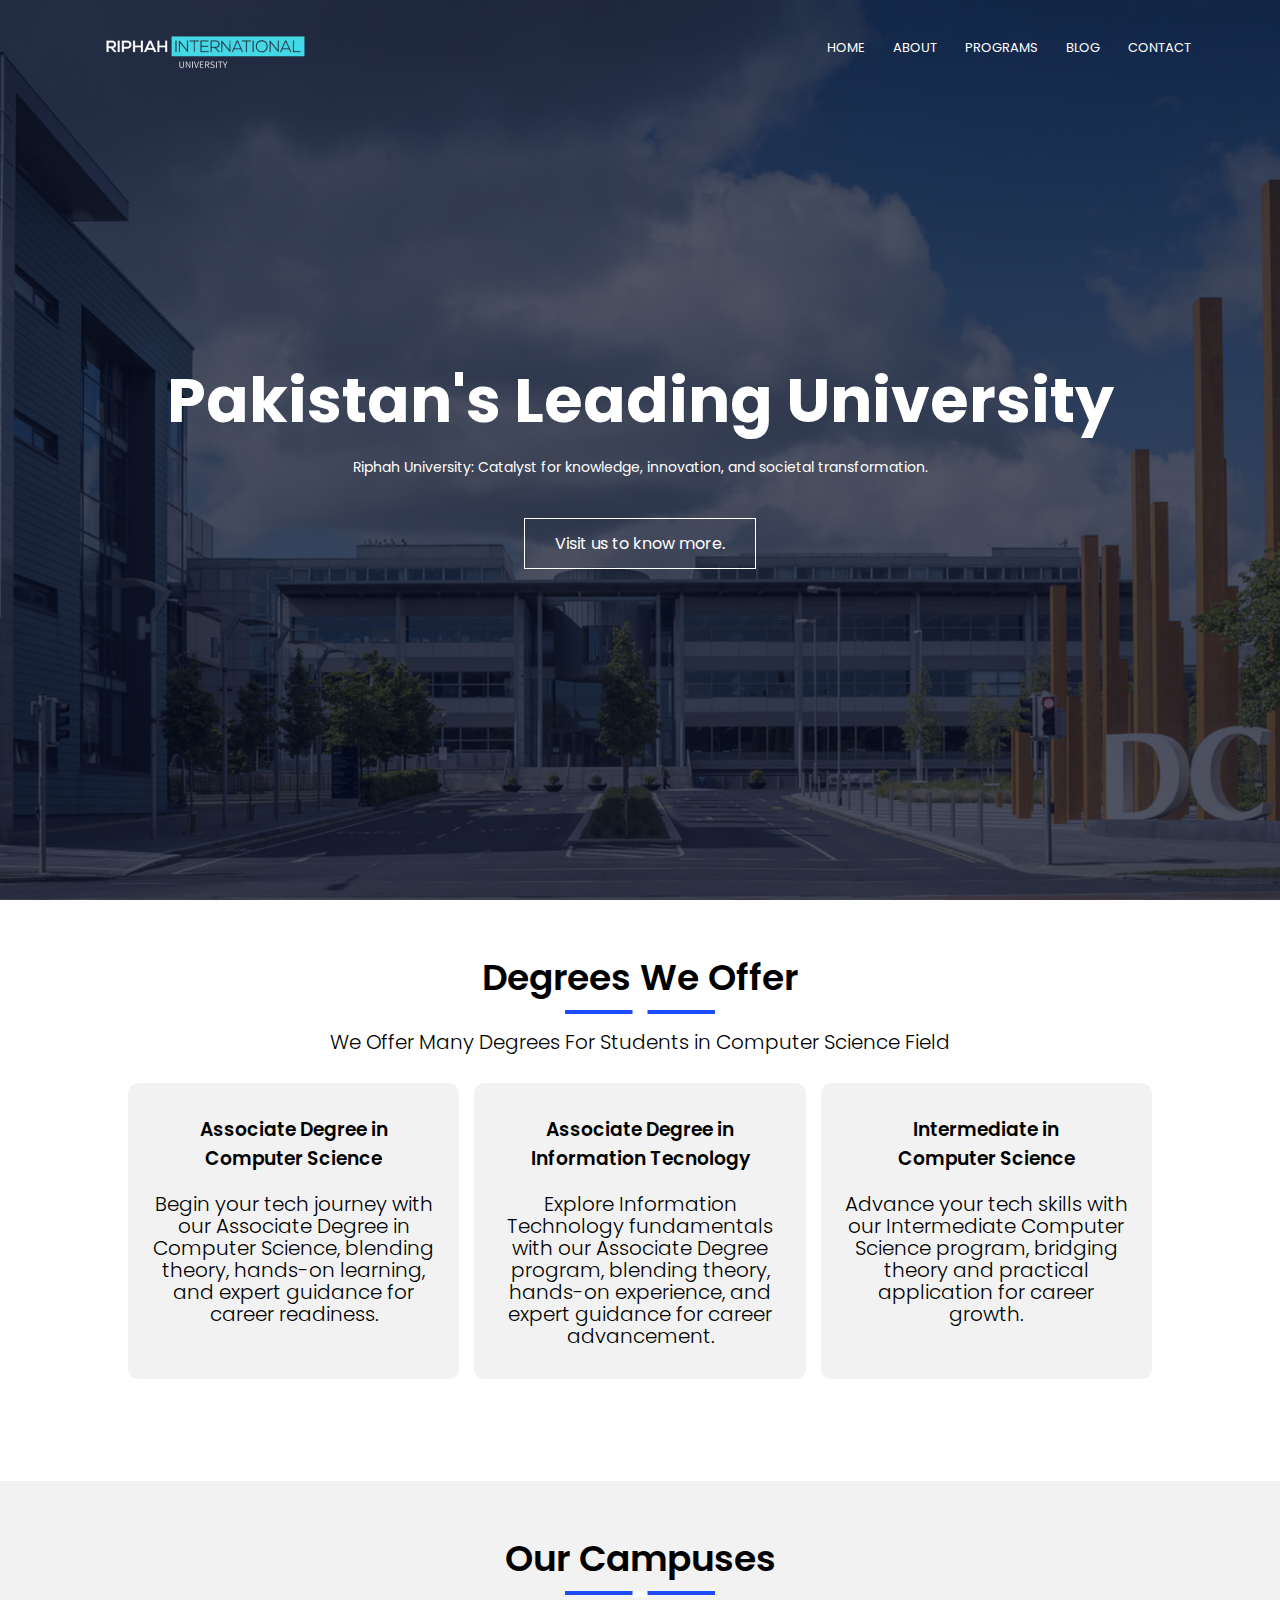
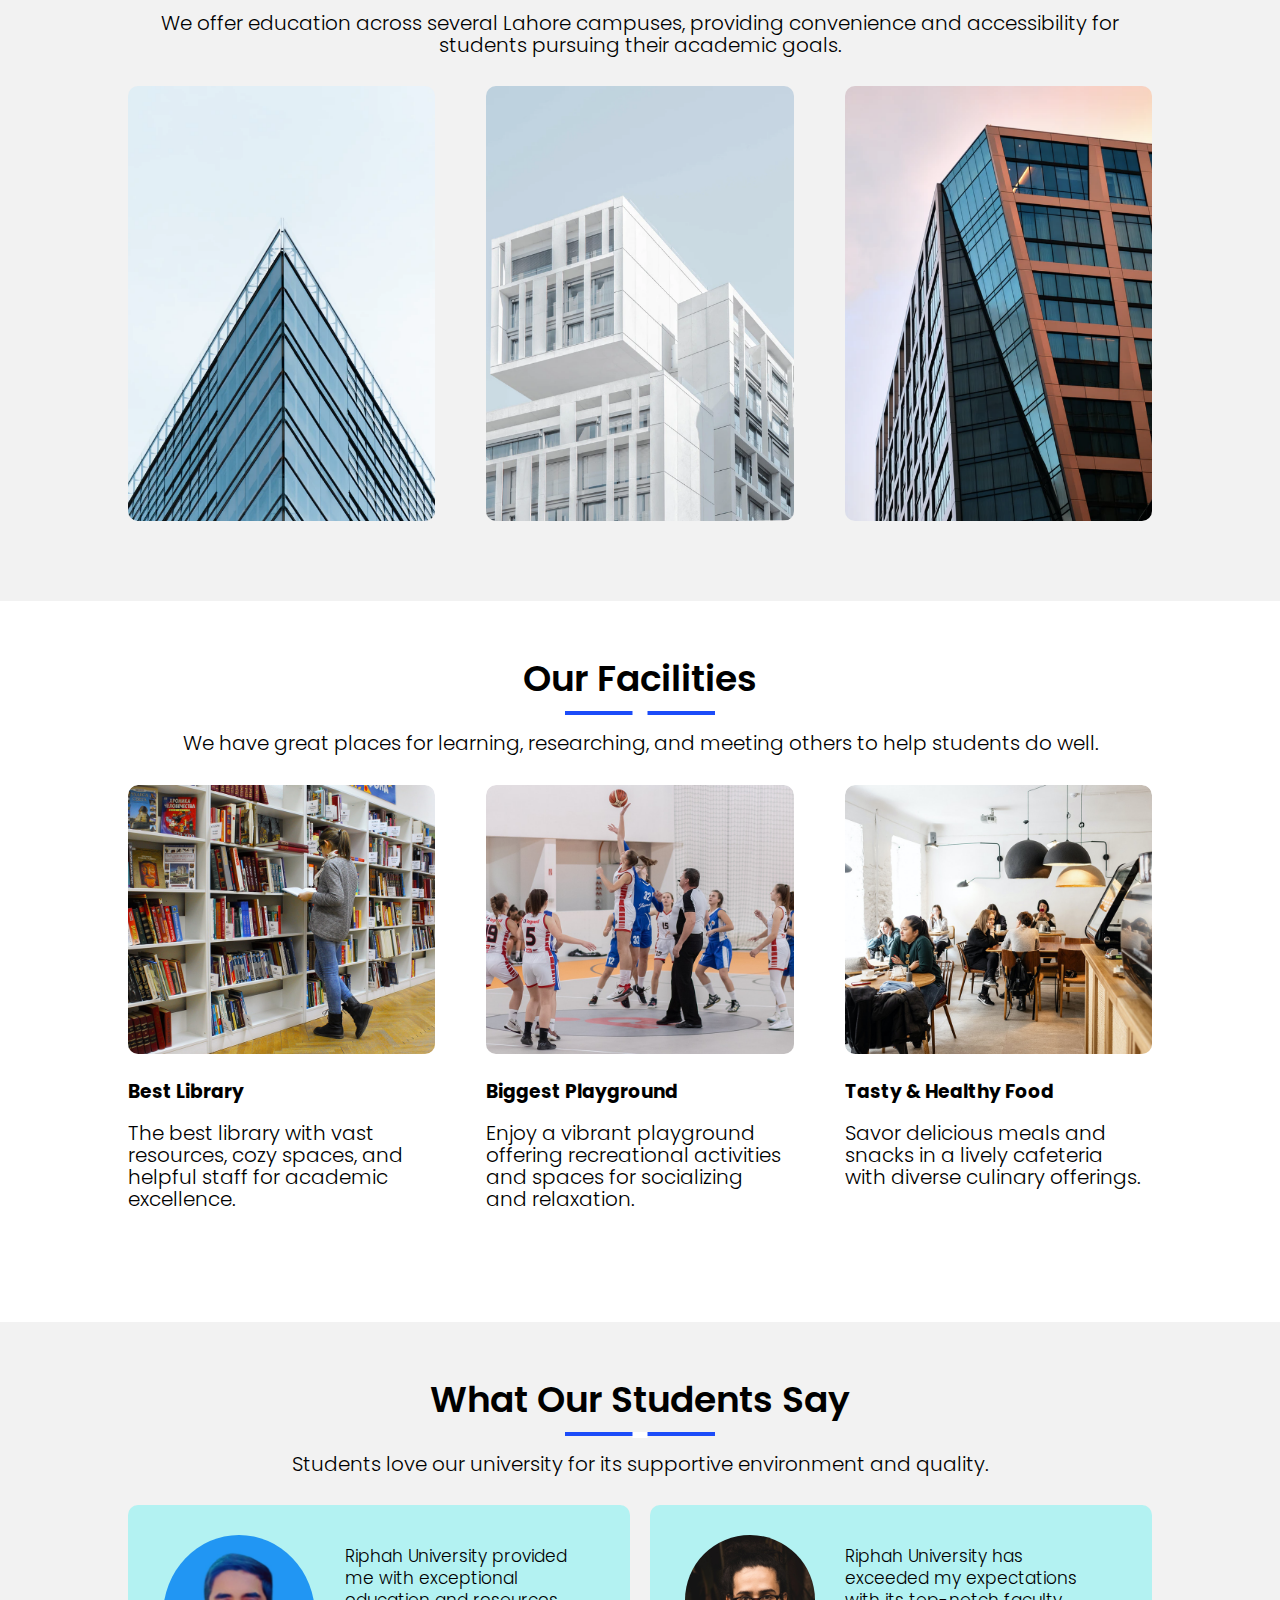
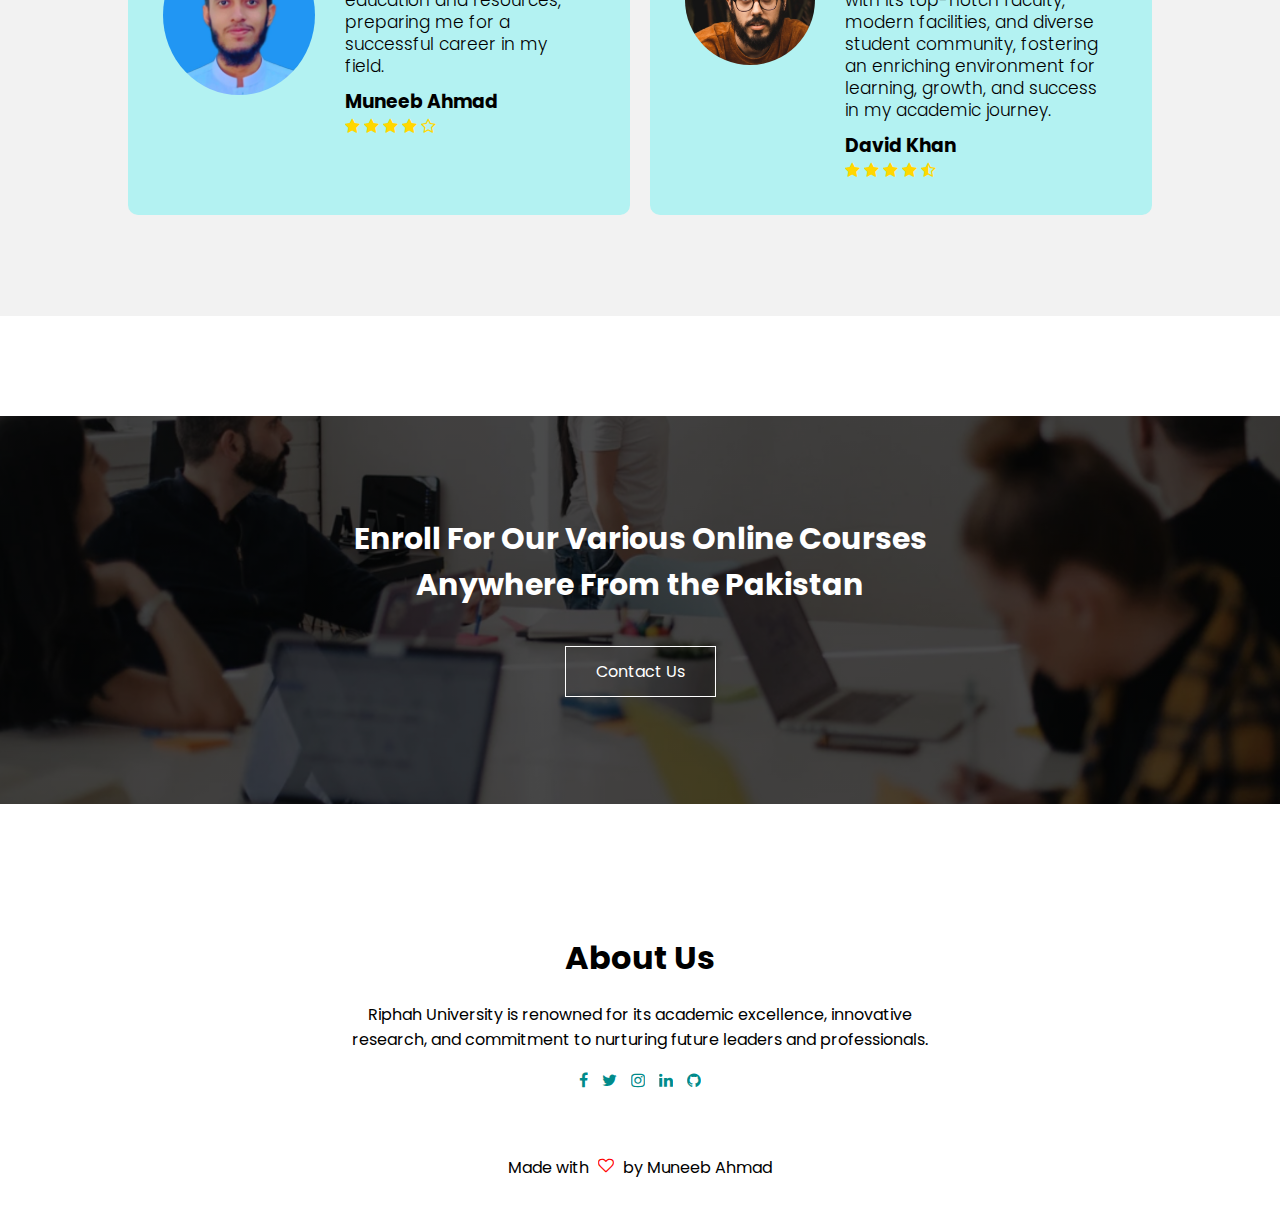
==== index.html @ b8691174 "first commit" ====
<!DOCTYPE html>
<html lang="en">
  <head>
    <meta charset="UTF-8" />
    <meta name="viewport" content="width=device-width, initial-scale=1.0" />
    <title>Riphah International University</title>
    <link rel="stylesheet" href="style.css" />
    <link rel="shortcut icon" href="images/logo.png" />
    <link rel="preconnect" href="https://fonts.googleapis.com" />
    <link rel="preconnect" href="https://fonts.gstatic.com" crossorigin />
    <link href="https://fonts.googleapis.com/css2?family=Poppins:wght@200;300;400;600;700&display=swap"
      rel="stylesheet"/>
    <link
      rel="stylesheet"
      href="https://stackpath.bootstrapcdn.com/font-awesome/4.7.0/css/font-awesome.min.css"
    />
    <link rel="stylesheet" href="about.html" />
    <link rel="stylesheet" href="degree.html" />
    <link rel="stylesheet" href="blog.html" />
    <link rel="stylesheet" href="contact.html" />
  </head>
  <body>
    <section class="header">
      <nav>
        <a href="index.html"><div class="logo"></div></a>
        <div class="nav-links" id="navLinks">
          <i class="fa fa-times" onclick="hideMenu()"></i>
          <ul>
            <li><a href="index.html">HOME</a></li>
            <li><a href="about.html">ABOUT</a></li>
            <li><a href="degree.html">PROGRAMS</a></li>
            <li><a href="blog.html">BLOG</a></li>
            <li><a href="contact.html">CONTACT</a></li>
          </ul>
        </div>
        <i class="fa fa-bars" onclick="showMenu()"></i>
      </nav>

      <div class="text-box">
        <h1>Pakistan's Leading University</h1>
        <p>
          Riphah University: Catalyst for knowledge, innovation, and societal
          transformation.
        </p>
        <a href="" class="hero-btn">Visit us to know more.</a>
      </div>
    </section>

    <section class="course">
      <h1 class="main-heading main-heading1">Degrees We Offer</h1>
      <p>We Offer Many Degrees For Students in Computer Science Field</p>

      <div class="row">
        <div class="course-col">
          <h3>Associate Degree in <br />Computer Science</h3>
          <p>
            Begin your tech journey with our Associate Degree in Computer
            Science, blending theory, hands-on learning, and expert guidance for
            career readiness.
          </p>
        </div>
        <div class="course-col">
          <h3>Associate Degree in <br />Information Tecnology</h3>
          <p>
            Explore Information Technology fundamentals with our Associate
            Degree program, blending theory, hands-on experience, and expert
            guidance for career advancement.
          </p>
        </div>
        <div class="course-col">
          <h3>Intermediate in <br />Computer Science</h3>
          <p>
            Advance your tech skills with our Intermediate Computer Science
            program, bridging theory and practical application for career
            growth.
          </p>
        </div>
      </div>
    </section>

    <div class="full-width">
      <section class="campus">
        <h1 class="main-heading">Our Campuses</h1>
        <p>
          We offer education across several Lahore campuses, providing
          convenience and accessibility for students pursuing their academic
          goals.
        </p>
        <div class="row">
          <div class="campus-col campus-col-1">
            <img src="images/london.png" alt="" />
            <div class="layer">
              <h3>CANAL VIEW</h3>
            </div>
          </div>
          <div class="campus-col campus-col-2">
            <img src="images/washington.png" alt="" />
            <div class="layer">
              <h3>THOKAR NIAZ BEG</h3>
            </div>
          </div>
          <div class="campus-col campus-col-3">
            <img src="images/newyork.png" alt="" />
            <div class="layer">
              <h3>GULBERG</h3>
            </div>
          </div>
        </div>
      </section>
    </div>

    <section class="facilities">
      <h1 class="main-heading">Our Facilities</h1>
      <p>
        We have great places for learning, researching, and meeting others to
        help students do well.
      </p>

      <div class="row">
        <div class="facilities-col">
          <img src="images/library.png" alt="" />
          <h3>Best Library</h3>
          <p>
            The best library with vast resources, cozy spaces, and helpful staff
            for academic excellence.
          </p>
        </div>
        <div class="facilities-col">
          <img src="images/basketball.png" alt="" />
          <h3>Biggest Playground</h3>
          <p>
            Enjoy a vibrant playground offering recreational activities and
            spaces for socializing and relaxation.
          </p>
        </div>
        <div class="facilities-col">
          <img src="images/cafeteria.png" alt="" />
          <h3>Tasty & Healthy Food</h3>
          <p>
            Savor delicious meals and snacks in a lively cafeteria with diverse
            culinary offerings.
          </p>
        </div>
      </div>
    </section>

    <div class="full-width">
      <section class="testimonials">
        <h1 class="main-heading main-heading3">What Our Students Say</h1>
        <p>
          Students love our university for its supportive environment and
          quality.
        </p>

        <div class="row">
          <div class="testimonial-col">
            <img src="images/muneeb.jpeg" />
            <div class="cont">
              <p>
                Riphah University provided me with exceptional education and
                resources, preparing me for a successful career in my field.
              </p>
              <h3>Muneeb Ahmad</h3>
              <i class="fa fa-star"></i>
              <i class="fa fa-star"></i>
              <i class="fa fa-star"></i>
              <i class="fa fa-star"></i>
              <i class="fa fa-star-o"></i>
            </div>
          </div>
          <div class="testimonial-col">
            <img src="images/user2.jpg" />
            <div class="cont">
              <p>
                Riphah University has exceeded my expectations with its
                top-notch faculty, modern facilities, and diverse student
                community, fostering an enriching environment for learning,
                growth, and success in my academic journey.
              </p>
              <h3>David Khan</h3>
              <i class="fa fa-star"></i>
              <i class="fa fa-star"></i>
              <i class="fa fa-star"></i>
              <i class="fa fa-star"></i>
              <i class="fa fa-star-half-o"></i>
            </div>
          </div>
        </div>
      </section>
    </div>

    <section class="cta">
      <h1>
        Enroll For Our Various Online Courses <br />
        Anywhere From the Pakistan
      </h1>
      <a href="" class="hero-btn">Contact Us</a>
    </section>

    <section class="footer">
      <h1>About Us</h1>
      <p>
        Riphah University is renowned for its academic excellence, innovative
        research, and commitment to nurturing future leaders and professionals.
      </p>
      <i class="fa fa-facebook"></i>
      <i class="fa fa-twitter"></i>
      <i class="fa fa-instagram"></i>
      <i class="fa fa-linkedin"></i>
      <i class="fa fa-github"></i>

      <div class="credit">
        <p>Made with <i class="heart fa fa-heart-o"></i> by Muneeb Ahmad</p>
      </div>
    </section>

    <script>
      let navLinks = document.getElementById("navLinks");
      function showMenu() {
        navLinks.style.right = "0";
      }
      function hideMenu() {
        navLinks.style.right = "-200px";
      }
    </script>
  </body>
</html>
---- style.css ----
* {
  margin: 0;
  padding: 0;
  font-family: "Poppins", sans-serif;
  overflow-x: hidden;
}
.header {
  min-height: 100vh;
  width: 100%;
  background-image: linear-gradient(rgba(4, 9, 30, 0.7), rgba(4, 9, 30, 0.7)),
    url(images/banner.png);
  background-size: cover;
  background-position: center;
  position: relative;
}
nav {
  display: flex;
  justify-content: space-between;
  align-items: center;
  padding: 2% 6%;
}
nav img {
  width: 250px;
}
.nav-links {
  flex: 1;
  text-align: right;
}
.nav-links ul li {
  display: inline-block;
  list-style: none;
  position: relative;
  padding: 8px 12px;
}
.nav-links ul li a {
  text-decoration: none;
  color: white;
  font-size: 13px;
}
.nav-links ul li::after {
  content: "";
  width: 0%;
  height: 3px;
  background-color: #1c4cf9;
  margin: auto;
  display: block;
  transition: 0.5s;
}
.nav-links ul li:hover::after {
  width: 100%;
}
.text-box {
  width: 90%;
  color: white;
  position: absolute;
  top: 50%;
  left: 50%;
  transform: translate(-50%, -50%);
  text-align: center;
}
.text-box h1 {
  margin-top: 30px;
  font-size: 62px;
}
.text-box p {
  margin: 10px 0 40px;
  font-size: 14px;
}
.hero-btn {
  color: white;
  border: 1px solid white;
  display: inline-block;
  position: relative;
  padding: 12px 30px;
  text-decoration: none;
  cursor: pointer;
  background: transparent;
}
.hero-btn:hover {
  border: 1px solid white;
  background-color: rgb(67 217 231);
  transition: 0.5s;
  color: black;
}
nav .fa {
  display: none;
}
@media (min-width: 767px) {
  nav a div.logo{
    background-image: url(images/logo2.png);
    background-position: center;
    background-size: cover;
    width: 250px;
    height: 50px;
  }
}
@media (max-width: 768px) {
  nav a div.logo{
    background-image: url(images/logo1.png);
    background-position: center;
    background-size: contain;
    width: 106px;
    height: 74px;
    margin-top: 7px;
  }
}
@media (max-width: 768px) {
  .text-box h1 {
    font-size: 33px;
  }
  .nav-links ul li {
    display: block;
    border-bottom: 1px solid rgba(0, 0, 0, 0.147);
  }
  .nav-links {
    background: #1c4cf9;
    position: fixed;
    top: 0;
    right: -200px;
    height: 100vh;
    width: 200px;
    text-align: left;
    z-index: 2;
    transition: 0.5s;
  }
  nav .fa {
    display: block;
    color: white;
    font-size: 22px;
    margin: 10px;
    cursor: pointer;
  }
  nav .fa-times {
    margin: 30px 30px 0;
    text-align: end;
  }
  nav ul {
    padding: 20px;
  }
  nav img {
    margin-top: 20px;
  }
  .hero-btn {
    font-size: 15px;
    padding: 10px 20px;
  }
  .hero-btn:hover {
    border: 1px solid white;
    background-color: rgb(67 217 231);
    transition: 0.5s;
    color: black;
  }
}

/* Course Section starts */
.course,
.campus,
.facilities,
.testimonials {
  padding: 50px 0px;
  margin: auto;
  text-align: center;
  width: 80%;
}
.course h1,
.campus h1,
.facilities h1,
.testimonials h1 {
  font-size: 36px;
  font-weight: 600;
}
.course p,
.campus p,
.facilities p,
.testimonials p {
  font-size: 20px;
  padding: 10px;
  font-weight: 300;
  line-height: 22px;
}
.row {
  margin-top: 2%;
  display: flex;
  justify-content: space-between;
}
.course-col {
  flex-basis: 30%;
  border-radius: 10px;
  background-color: #f2f2f2;
  padding: 20px 10px;
  margin-bottom: 5%;
  transition: 0.3s;
  border: 2px solid transparent;
}
.course-col h3 {
  font-weight: 600;
  margin: 10px 0px;
}
.course-col:hover {
  border: 2px solid rgba(0, 98, 255, 0.778);
  box-shadow: rgba(0, 0, 0, 0.45) 0px 25px 20px -20px;
}

@media (max-width: 768px) {
  .row {
    flex-direction: column;
  }
  .course h1,
  .campus h1 {
    font-size: 33px;
  }
  .testimonial-col img {
    margin-left: 0px;
    margin-right: 15px !important;
  }
  .cont p {
    font-size: 15px !important;
  }
  .cta h1 {
    font-size: 26px;
  }
  .footer p {
    max-width: 300px !important;
  }
  .sub-header h1{
    font-size: 24px !important;
  }
}

.campus-col {
  flex-basis: 30%;
  border-radius: 10px;
  position: relative;
  overflow: hidden;
  margin-bottom: 30px;
}
.full-width {
  width: 100%;
  background-color: #f2f2f2;
}
.campus-col img {
  width: 100%;
  display: block;
}
.campus .layer {
  position: absolute;
  top: 0;
  left: 0;
  background-color: transparent;
  height: 100%;
  width: 100%;
  transition: 0.5s;
}
.campus-col-1 .layer:hover {
  background-color: rgba(214, 8, 50, 0.72);
}
.campus-col-2 .layer:hover {
  background-color: rgba(14, 102, 255, 0.72);
}
.campus-col-3 .layer:hover {
  background-color: rgba(20, 203, 7, 0.72);
}
.layer h3 {
  position: absolute;
  bottom: 0;
  left: 50%;
  font-size: 26px;
  font-weight: 500;
  color: white;
  width: 100%;
  transform: translateX(-50%);
  opacity: 0;
  transition: 0.5s;
}
.layer:hover h3 {
  bottom: 49%;
  opacity: 1;
}

.facilities-col {
  flex-basis: 30%;
  border-radius: 10px;
  margin-bottom: 5%;
  text-align: left;
}
.facilities-col img {
  width: 100%;
  border-radius: 10px;
}
.facilities-col p {
  padding-left: 0px;
  text-align: left;
}
.facilities-col h3 {
  margin-top: 16px;
  margin-bottom: 6px;
}

.testimonials .row {
  gap: 20px;
}
.testimonial-col {
  flex-basis: 44%;
  background-color: #5ff2f26e;
  text-align: left;
  border-radius: 10px;
  display: flex;
  cursor: pointer;
  padding: 30px;
  margin-bottom: 5%;
}
.testimonial-col img {
  height: fit-content;
  border-radius: 50%;
  margin-left: 5px;
  margin-right: 30px;
}
.cont p {
  padding-left: 0;
  font-size: 17px;
  font-weight: 300;
}
.testimonial-col .fa {
  color:gold ;
}

.cta {
  width: 100%;
  background-image: linear-gradient(rgba(0, 0, 0, 0.7), rgba(0, 0, 0, 0.7)),
    url(images/banner2.jpg);
  background-position: center;
  background-size: cover;
  color: white;
  margin: 100px auto;
  padding: 100px 0px;
  text-align: center;
}
.cta h1 {
  margin-bottom: 38px;
  padding: 0;
  font-size: 30px;
}

.footer {
  width: 100%;
  text-align: center;
  padding: 30px 0px;
}
.footer h1 {
  margin-bottom: 20px;
}
.footer p {
  max-width: 600px;
  margin: 0 auto;
}
.footer .fa {
  margin: 0 5px;
  padding: 20px 0;
  color: darkcyan;
  cursor: pointer;
}
.footer .heart {
  margin: 0 px;
  padding: 0px 0;
  color: red;
}
.credit {
  margin-top: 40px;
}
.main-heading {
  position: relative;
  padding-bottom: 16px;
}
.main-heading::before {
  content: "";
  position: absolute;
  left: 50%;
  top: 50px;
  margin-top: 10px;
  transform: translateX(-50%);
  height: 6px;
  width: 15px;
  background-color: #fff;
  z-index: 1;
  animation: heading-move 4.5s infinite linear;
  bottom: 4px;
}
.main-heading::after {
  content: "";
  position: absolute;
  top: 50px;
  left: 50%;
  margin-top: 10px;
  transform: translateX(-50%);
  width: 150px;
  height: 4px;
  background-color: #1c4cf9;
  bottom: 4px;
}
@keyframes heading-move {
  0% {
    transform: translateX(-75px);
  }

  50% {
    transform: translateX(90px);
  }
  100% {
    transform: translateX(-75px);
  }
}
@media( max-width :500px ){
  .main-heading3::before{
    content: '';
    position: absolute;
    left: 50%;
    top: 50px;
    margin-top: 65px;
    transform: translateX(-50%);
    height: 6px;
    width: 15px;
    background-color: #fff;
    z-index: 1;
    animation: heading-move 4.5s infinite linear;
    bottom: 4px;
}
.main-heading3::after{
    content: '';
    position: absolute;
    top: 50px;
    left: 50%;
    margin-top: 65px;
    transform: translateX(-50%);
    width: 150px;
    height: 4px;
    background-color: #1c4cf9;
    bottom: 4px;
}
}
@media( max-width :363px ){
    .main-heading1{
        position: relative;
        padding-bottom: 16px;
    }
    .main-heading1::before{
        content: '';
        position: absolute;
        left: 50%;
        top: 50px;
        margin-top: 54px;
        transform: translateX(-50%);
        height: 6px;
        width: 15px;
        background-color: #fff;
        z-index: 1;
        animation: heading-move 4.5s infinite linear;
        bottom: 4px;
    }
    .main-heading1::after{
        content: '';
        position: absolute;
        top: 50px;
        left: 50%;
        margin-top: 54px;
        transform: translateX(-50%);
        width: 150px;
        height: 4px;
        background-color: #1c4cf9;
        bottom: 4px;
    }
    .main-heading2::before{
        content: '';
        position: absolute;
        left: 50%;
        top: 50px;
        margin-top: 65px;
        transform: translateX(-50%);
        height: 6px;
        width: 15px;
        background-color: #fff;
        z-index: 1;
        animation: heading-move 4.5s infinite linear;
        bottom: 4px;
    }
    .main-heading2::after{
        content: '';
        position: absolute;
        top: 50px;
        left: 50%;
        margin-top: 65px;
        transform: translateX(-50%);
        width: 150px;
        height: 4px;
        background-color: #1c4cf9;
        bottom: 4px;
    }
}

/* About Us Page -------------------------------------------------- */
.sub-header{
    background-image: linear-gradient(rgba(4, 9, 30, 0.7), rgba(4, 9, 30, 0.7)),url(images/background.jpg);
    background-position: center;
    background-size: cover;
    height: 50vh;
    width: 100%;
    text-align: center;
    color: white;
}
.sub-header h1{
    padding-top: 50px;
    font-size: 38px;
    font-weight: 600;
}
.about-us{
  width: 80%;
  margin: auto;
  
}
.about-col{
  padding:50px 0 30px;
  flex-basis: 48%;
}
.about-col img{
  width: 100%;
}
.about-col h1{
  font-size: 35px;
  margin-bottom: 10px;
}
.about-col p{
  font-size: 16px;
}
.hero-btn-2{
  margin-top: 12px;
  background: transparent;
  border: 1px solid #1c4cf9;
  color: #1c4cf9;
}
.hero-btn-2:hover{
  color: white;
}
.about-us .row{
  align-items: center;
}

/* Blog Page -------------------------------------- */

.blog-content{
  width: 80%;
  margin: auto;
  padding: 30px 0;
}
.blog-left{
  flex-basis: 64%;
}
.blog-left img{
  width: 100%;
  cursor: pointer;
}
.blog-left h1{
  margin: 25px 0;
}
.blog-left p{
  color: #909090;
  padding: 0;
}
.blog-right{
  flex-basis: 32%;
}
.blog-right h3{
  background-color: #1c4cf9;
  color: white;
  padding: 10px 15px;
  text-align: center;
  margin-bottom: 17px;
}
.blog-right div{
  display: flex;
  align-items: center;
  justify-content: space-between;
  padding: 10px 10px;
  color: #555;
  box-sizing: border-box;
  cursor: pointer;
  transition: 0.3s;
}
.blog-right div:hover{
  background-color: #f2f2f2;
}
.comment-box {
  width: 100%;
  margin: 30px  auto;
  text-align: left;
  padding: 20px 20px;
  border: 1px solid #919191;
}
.comment-form input, .comment-form textarea{
  width: 100%;
  border: none;
  outline: none;
  padding: 10px 15px;
  margin: 10px 1px;
  background-color: #f2f2f2;
}
.comment-box h3{
  margin: 8px 0;
  font-size: 25px;
}

/* Contact us Page ----------------------------------- */

.location{
  width: 80%;
  margin: auto;
  padding: 80px 0;
}
.location iframe{
  width: 100%;
}
.contact-us{
  width: 80%;
  margin: auto;
}
.contact-col{
  width: 100%;
  flex-basis: 48%;
  margin-top: 40px;
  margin-bottom: 40px;

}
.contact-col div{
  display: flex;
  margin-bottom: 30px;
  align-items: center;
}
.contact-col .fa{
  font-size: 25px;
  padding: 13px;
  color: #1c4cf9;
  padding-right: 30px;
}
.contact-col h5{
  font-size: 25px;
  font-weight: 400;
  color: #555;
  margin-bottom: 8px;
}
.contact-col input, .contact-col textarea{
  width: 100%;
  outline: none;
  border: 1px solid #909090;
  margin-bottom: 15px;
  padding: 10px ;
  font-size: 16px;
  box-sizing: border-box;
}
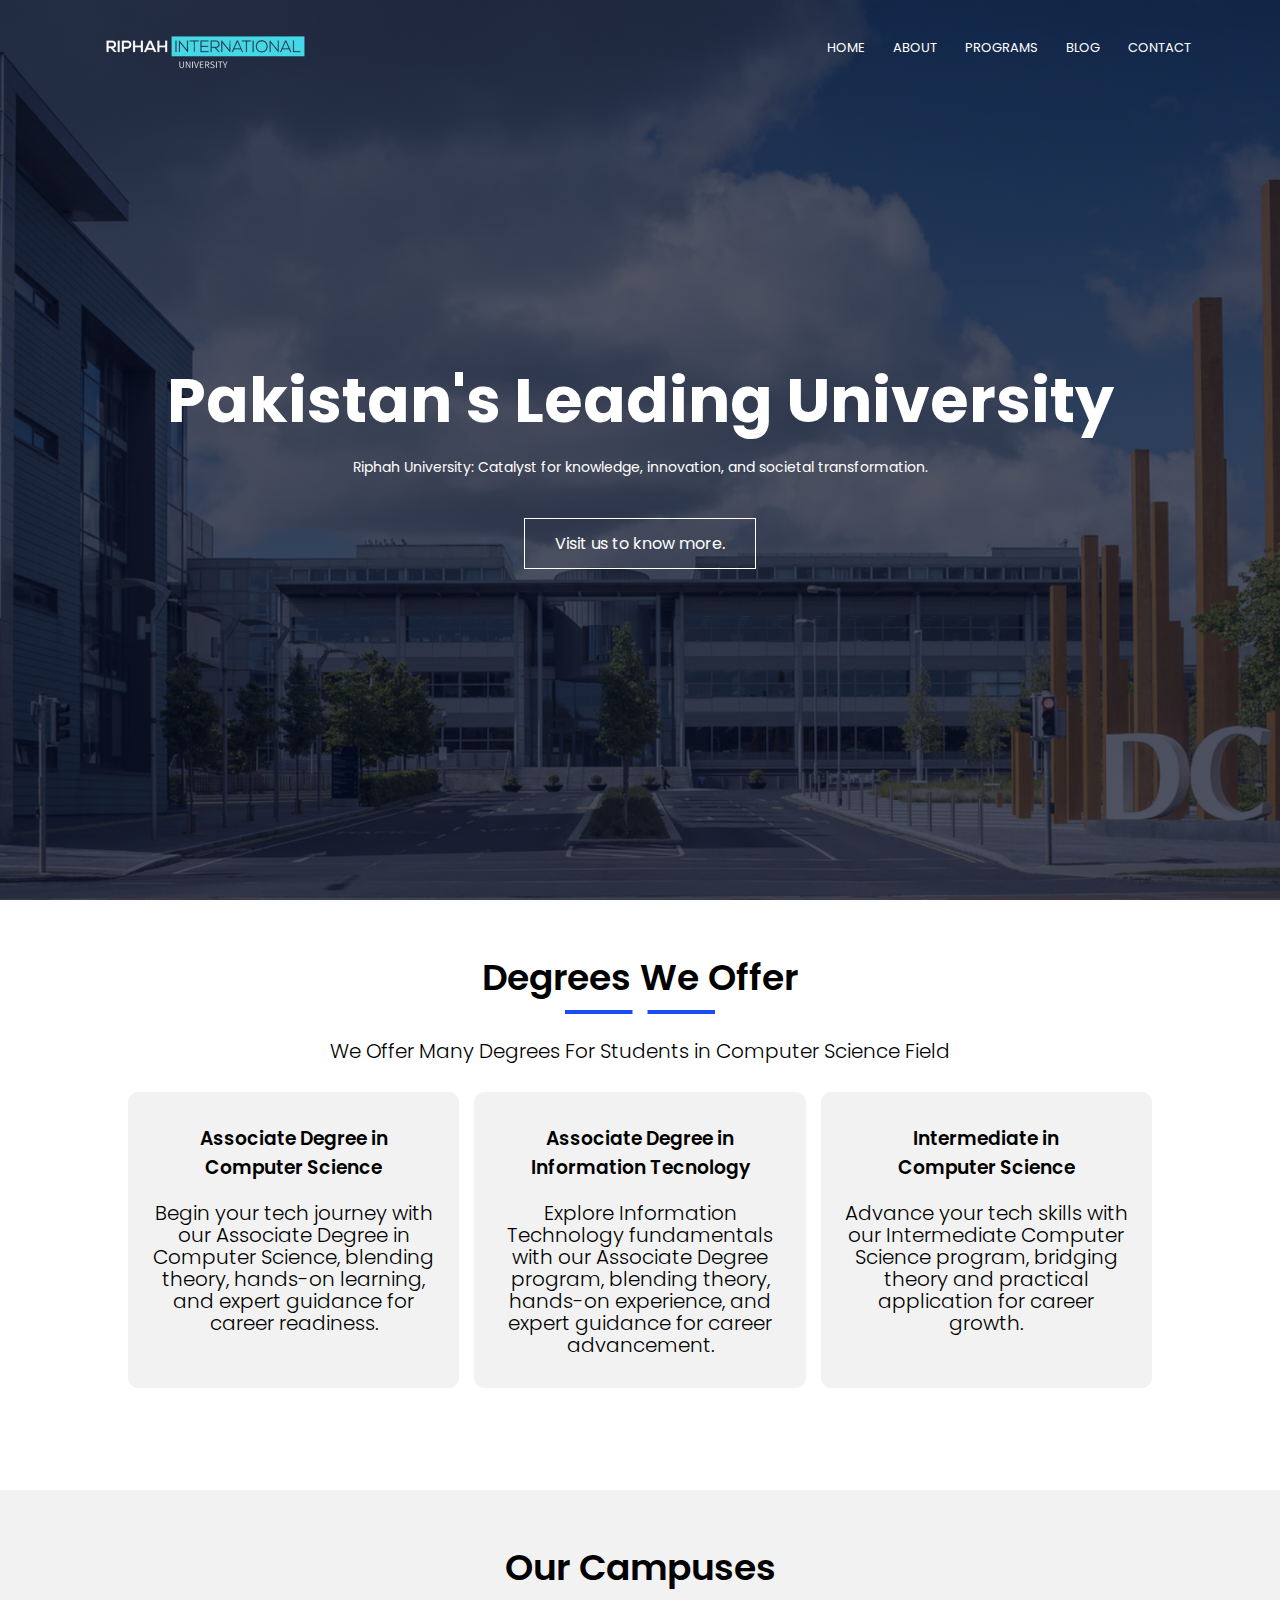
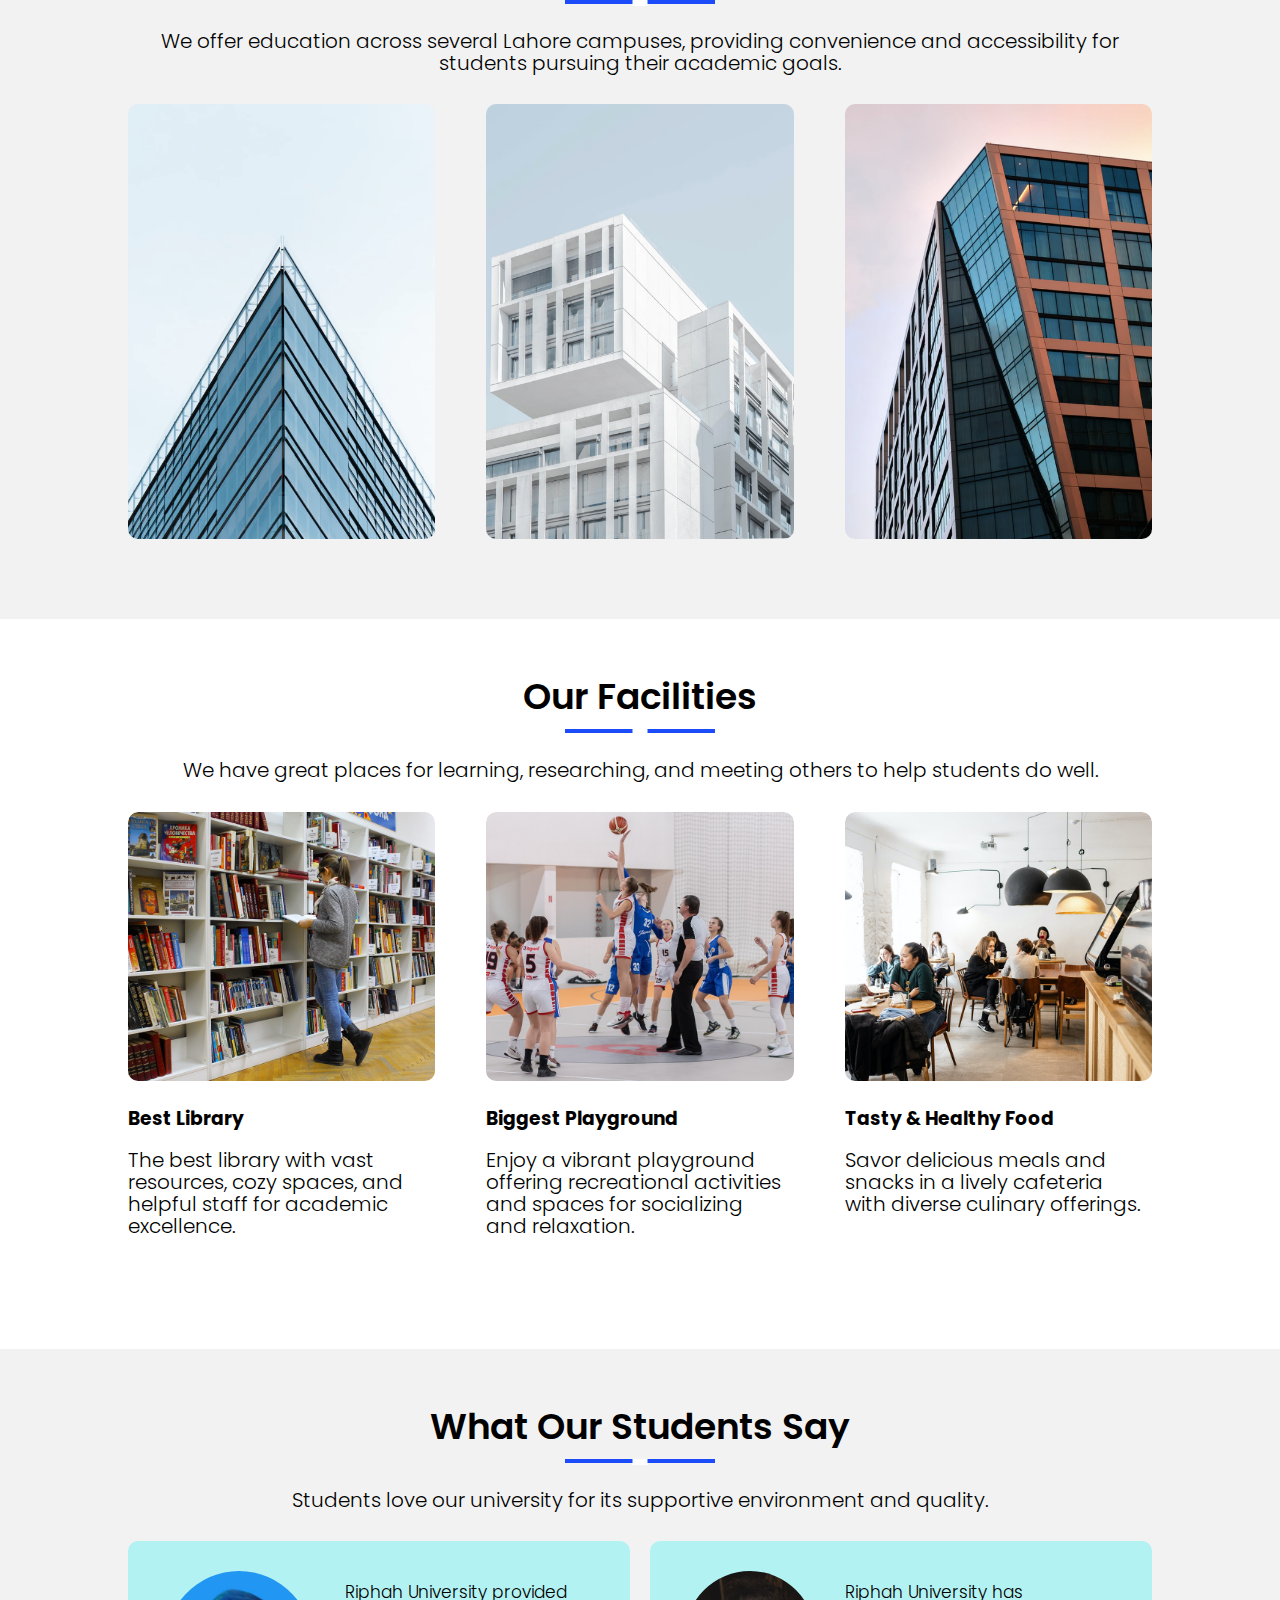
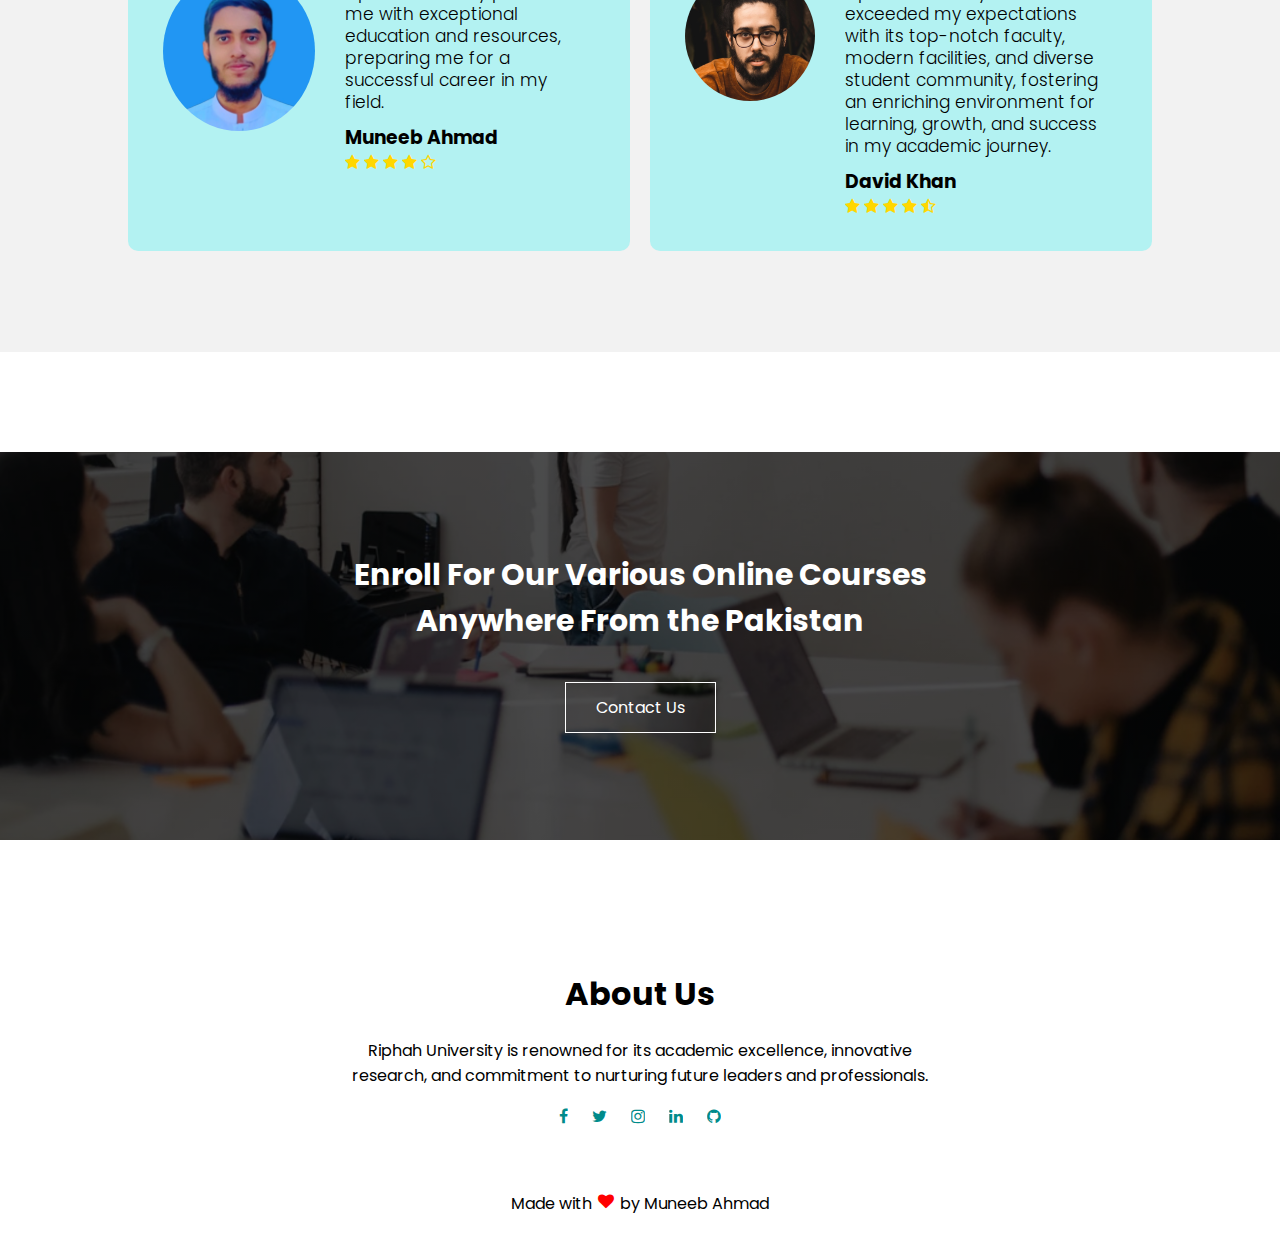
==== commit 87681ac0: "some changes" ====
--- a/index.html
+++ b/index.html
@@ -210,7 +210,7 @@
       <i class="fa fa-github"></i>
 
       <div class="credit">
-        <p>Made with <i class="heart fa fa-heart-o"></i> by Muneeb Ahmad</p>
+        <p>Made with <i class="heart fa fa-heart"></i> by Muneeb Ahmad</p>
       </div>
     </section>
 
--- a/style.css
+++ b/style.css
@@ -213,6 +213,9 @@
     margin-left: 0px;
     margin-right: 15px !important;
   }
+  .testimonial-col{
+    flex-direction: column;
+  }
   .cont p {
     font-size: 15px !important;
   }
@@ -225,6 +228,7 @@
   .sub-header h1{
     font-size: 24px !important;
   }
+
 }
 
 .campus-col {
@@ -354,14 +358,14 @@
   margin: 0 auto;
 }
 .footer .fa {
-  margin: 0 5px;
+  margin: 0 10px;
   padding: 20px 0;
   color: darkcyan;
   cursor: pointer;
 }
 .footer .heart {
-  margin: 0 px;
-  padding: 0px 0;
+  margin: 0px;
+  padding: 0px 2px;
   color: red;
 }
 .credit {
@@ -369,7 +373,7 @@
 }
 .main-heading {
   position: relative;
-  padding-bottom: 16px;
+  padding-bottom: 25px;
 }
 .main-heading::before {
   content: "";
@@ -588,7 +592,7 @@
   background-color: #f2f2f2;
 }
 .comment-box {
-  width: 100%;
+  max-width: 100%;
   margin: 30px  auto;
   text-align: left;
   padding: 20px 20px;
@@ -610,9 +614,9 @@
 /* Contact us Page ----------------------------------- */
 
 .location{
-  width: 80%;
+  width: 100%;
   margin: auto;
-  padding: 80px 0;
+  padding: 0px;
 }
 .location iframe{
   width: 100%;
